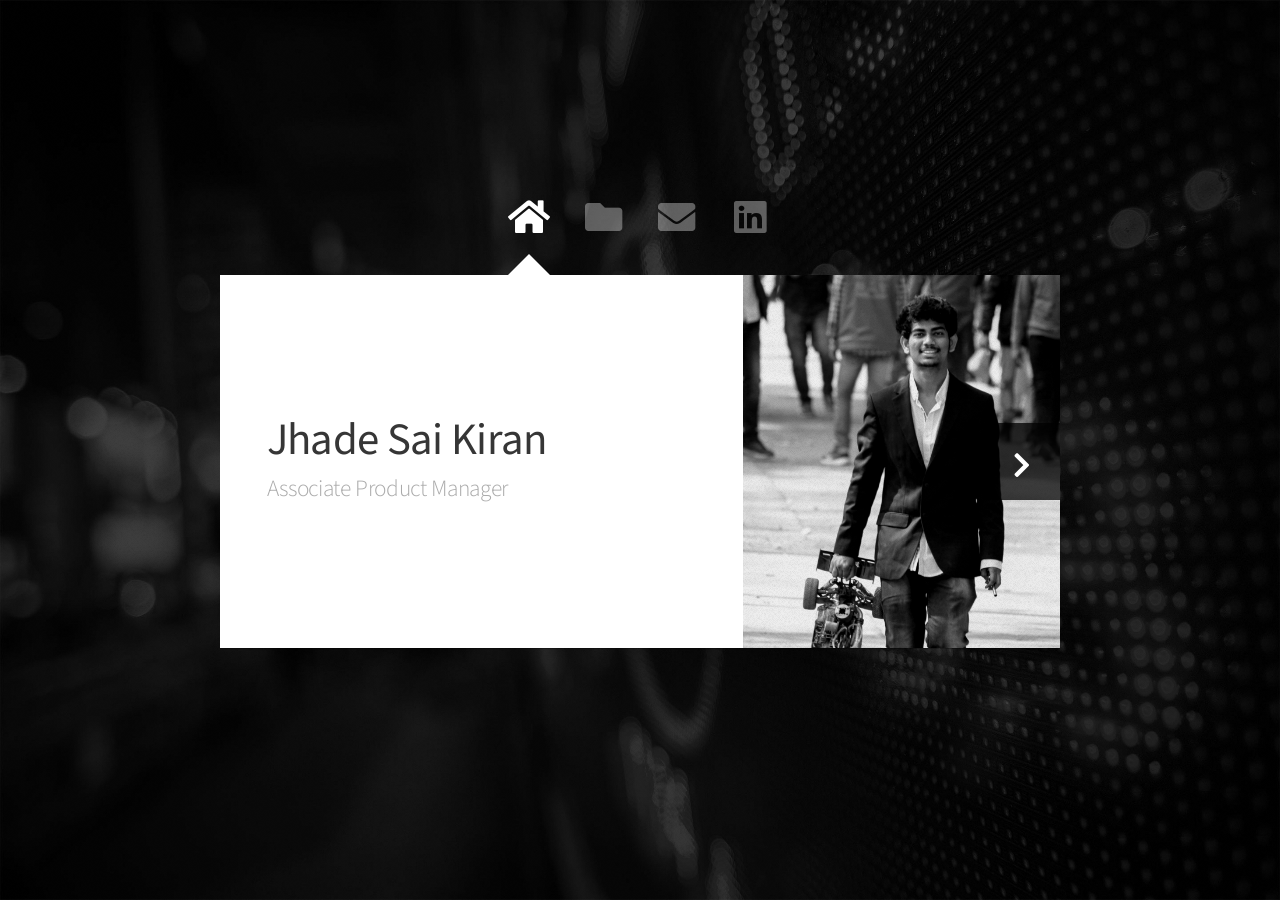
==== index.html @ 8859774d "Add files via upload initial commit" ====
<!DOCTYPE HTML>
<!--
	Astral by HTML5 UP
	html5up.net | @ajlkn
	Free for personal and commercial use under the CCA 3.0 license (html5up.net/license)
-->
<html>
	<head>
		<title>Jhade_Sai_Kiran</title>
		<meta charset="utf-8" />
		<meta name="viewport" content="width=device-width, initial-scale=1, user-scalable=no" />
		<link rel="stylesheet" href="assets/css/main.css" />
		<noscript><link rel="stylesheet" href="assets/css/noscript.css" /></noscript>
	</head>
	<body class="is-preload">

		<!-- Wrapper-->
			<div id="wrapper">

				<!-- Nav -->
					<nav id="nav">
						<a href="#" class="icon solid fa-home"><span>Home</span></a>
						<a href="#work" class="icon solid fa-folder"><span>Work</span></a>
						<a href="#contact" class="icon solid fa-envelope"><span>Contact</span></a>
						<a href="https://www.linkedin.com/in/jhade-sai-kiran-68e/" class="icon brands fa-linkedin"><span>Twitter</span></a>
					</nav>

				<!-- Main -->
					<div id="main">

						<!-- Me -->
							<article id="home" class="panel intro">
								<header>
									<h1>Jhade Sai Kiran</h1>
									<p>Associate Product Manager</p>
								</header>
								<a href="#work" class="jumplink pic">
									<span class="arrow icon solid fa-chevron-right"><span>See my work</span></span>
									<img src="images/myself.jpeg" alt="" />
								</a>
							</article>

						<!-- Work -->
							<article id="work" class="panel">
								<header>
									<h2>Work</h2>
								</header>
								<p>
									These are few works that i have done.
								</p>
								<section>
									<div class="row">
										<div class="col-4 col-6-medium col-12-small">
											<a href="#" class="image fit"><img src="images/pic01.jpg" alt=""></a>
										</div>
										<div class="col-4 col-6-medium col-12-small">
											<a href="#" class="image fit"><img src="images/pic02.jpg" alt=""></a>
										</div>
										<div class="col-4 col-6-medium col-12-small">
											<a href="#" class="image fit"><img src="images/pic03.jpg" alt=""></a>
										</div>
										<div class="col-4 col-6-medium col-12-small">
											<a href="#" class="image fit"><img src="images/pic04.jpg" alt=""></a>
										</div>
										<div class="col-4 col-6-medium col-12-small">
											<a href="#" class="image fit"><img src="images/pic05.jpg" alt=""></a>
										</div>
										<div class="col-4 col-6-medium col-12-small">
											<a href="#" class="image fit"><img src="images/pic06.jpg" alt=""></a>
										</div>
										<div class="col-4 col-6-medium col-12-small">
											<a href="#" class="image fit"><img src="images/pic07.jpg" alt=""></a>
										</div>
										<div class="col-4 col-6-medium col-12-small">
											<a href="#" class="image fit"><img src="images/pic08.jpg" alt=""></a>
										</div>
										<div class="col-4 col-6-medium col-12-small">
											<a href="#" class="image fit"><img src="images/pic09.jpg" alt=""></a>
										</div>
										<div class="col-4 col-6-medium col-12-small">
											<a href="#" class="image fit"><img src="images/pic10.jpg" alt=""></a>
										</div>
										<div class="col-4 col-6-medium col-12-small">
											<a href="#" class="image fit"><img src="images/pic11.jpg" alt=""></a>
										</div>
										<div class="col-4 col-6-medium col-12-small">
											<a href="#" class="image fit"><img src="images/pic12.jpg" alt=""></a>
										</div>
									</div>
								</section>
							</article>

						<!-- Contact -->
							<article id="contact" class="panel">
								<header>
									<h2>Contact Me</h2>
								</header>
								<form action="#" method="post">
									<div>
										<div class="row">
											<div class="col-6 col-12-medium">
												<input type="text" name="name" placeholder="Name" />
											</div>
											<div class="col-6 col-12-medium">
												<input type="text" name="email" placeholder="Email" />
											</div>
											<div class="col-12">
												<input type="text" name="subject" placeholder="Subject" />
											</div>
											<div class="col-12">
												<textarea name="message" placeholder="Message" rows="6"></textarea>
											</div>
											<div class="col-12">
												<input type="submit" value="Send Message" />
											</div>
										</div>
									</div>
								</form>
							</article>

					</div>

				<!-- Footer -->
					<div id="footer">
						<ul class="copyright">
							<!--<li>&copy; Untitled.</li><li>Design: <a href="http://html5up.net">HTML5 UP</a></li>-->
						</ul>
					</div>

			</div>

		<!-- Scripts -->
			<script src="assets/js/jquery.min.js"></script>
			<script src="assets/js/browser.min.js"></script>
			<script src="assets/js/breakpoints.min.js"></script>
			<script src="assets/js/util.js"></script>
			<script src="assets/js/main.js"></script>

	</body>
</html>
---- assets/css/main.css ----
@import url("https://fonts.googleapis.com/css?family=Source+Sans+Pro:300,400,300italic,400italic");
@import url("fontawesome-all.min.css");

/*
	Astral by HTML5 UP
	html5up.net | @ajlkn
	Free for personal and commercial use under the CCA 3.0 license (html5up.net/license)
*/

html,
body,
div,
span,
applet,
object,
iframe,
h1,
h2,
h3,
h4,
h5,
h6,
p,
blockquote,
pre,
a,
abbr,
acronym,
address,
big,
cite,
code,
del,
dfn,
em,
img,
ins,
kbd,
q,
s,
samp,
small,
strike,
strong,
sub,
sup,
tt,
var,
b,
u,
i,
center,
dl,
dt,
dd,
ol,
ul,
li,
fieldset,
form,
label,
legend,
table,
caption,
tbody,
tfoot,
thead,
tr,
th,
td,
article,
aside,
canvas,
details,
embed,
figure,
figcaption,
footer,
header,
hgroup,
menu,
nav,
output,
ruby,
section,
summary,
time,
mark,
audio,
video {
  margin: 0;
  padding: 0;
  border: 0;
  font-size: 100%;
  font: inherit;
  vertical-align: baseline;
}

article,
aside,
details,
figcaption,
figure,
footer,
header,
hgroup,
menu,
nav,
section {
  display: block;
}

body {
  line-height: 1;
}

ol,
ul {
  list-style: none;
}

blockquote,
q {
  quotes: none;
}

blockquote:before,
blockquote:after,
q:before,
q:after {
  content: "";
  content: none;
}

table {
  border-collapse: collapse;
  border-spacing: 0;
}

body {
  -webkit-text-size-adjust: none;
}

mark {
  background-color: transparent;
  color: inherit;
}

input::-moz-focus-inner {
  border: 0;
  padding: 0;
}

input,
select,
textarea {
  -moz-appearance: none;
  -webkit-appearance: none;
  -ms-appearance: none;
  appearance: none;
}

/* Row */

.row {
  display: flex;
  flex-wrap: wrap;
  box-sizing: border-box;
  align-items: stretch;
}

.row > * {
  box-sizing: border-box;
}

.row.gtr-uniform > * > :last-child {
  margin-bottom: 0;
}

.row.aln-left {
  justify-content: flex-start;
}

.row.aln-center {
  justify-content: center;
}

.row.aln-right {
  justify-content: flex-end;
}

.row.aln-top {
  align-items: flex-start;
}

.row.aln-middle {
  align-items: center;
}

.row.aln-bottom {
  align-items: flex-end;
}

.row > .imp {
  order: -1;
}

.row > .col-1 {
  width: 8.33333%;
}

.row > .off-1 {
  margin-left: 8.33333%;
}

.row > .col-2 {
  width: 16.66667%;
}

.row > .off-2 {
  margin-left: 16.66667%;
}

.row > .col-3 {
  width: 25%;
}

.row > .off-3 {
  margin-left: 25%;
}

.row > .col-4 {
  width: 33.33333%;
}

.row > .off-4 {
  margin-left: 33.33333%;
}

.row > .col-5 {
  width: 41.66667%;
}

.row > .off-5 {
  margin-left: 41.66667%;
}

.row > .col-6 {
  width: 50%;
}

.row > .off-6 {
  margin-left: 50%;
}

.row > .col-7 {
  width: 58.33333%;
}

.row > .off-7 {
  margin-left: 58.33333%;
}

.row > .col-8 {
  width: 66.66667%;
}

.row > .off-8 {
  margin-left: 66.66667%;
}

.row > .col-9 {
  width: 75%;
}

.row > .off-9 {
  margin-left: 75%;
}

.row > .col-10 {
  width: 83.33333%;
}

.row > .off-10 {
  margin-left: 83.33333%;
}

.row > .col-11 {
  width: 91.66667%;
}

.row > .off-11 {
  margin-left: 91.66667%;
}

.row > .col-12 {
  width: 100%;
}

.row > .off-12 {
  margin-left: 100%;
}

.row.gtr-0 {
  margin-top: 0em;
  margin-left: 0em;
}

.row.gtr-0 > * {
  padding: 0em 0 0 0em;
}

.row.gtr-0.gtr-uniform {
  margin-top: 0em;
}

.row.gtr-0.gtr-uniform > * {
  padding-top: 0em;
}

.row.gtr-25 {
  margin-top: -0.3125em;
  margin-left: -0.3125em;
}

.row.gtr-25 > * {
  padding: 0.3125em 0 0 0.3125em;
}

.row.gtr-25.gtr-uniform {
  margin-top: -0.3125em;
}

.row.gtr-25.gtr-uniform > * {
  padding-top: 0.3125em;
}

.row.gtr-50 {
  margin-top: -0.625em;
  margin-left: -0.625em;
}

.row.gtr-50 > * {
  padding: 0.625em 0 0 0.625em;
}

.row.gtr-50.gtr-uniform {
  margin-top: -0.625em;
}

.row.gtr-50.gtr-uniform > * {
  padding-top: 0.625em;
}

.row {
  margin-top: -1.25em;
  margin-left: -1.25em;
}

.row > * {
  padding: 1.25em 0 0 1.25em;
}

.row.gtr-uniform {
  margin-top: -1.25em;
}

.row.gtr-uniform > * {
  padding-top: 1.25em;
}

.row.gtr-150 {
  margin-top: -1.875em;
  margin-left: -1.875em;
}

.row.gtr-150 > * {
  padding: 1.875em 0 0 1.875em;
}

.row.gtr-150.gtr-uniform {
  margin-top: -1.875em;
}

.row.gtr-150.gtr-uniform > * {
  padding-top: 1.875em;
}

.row.gtr-200 {
  margin-top: -2.5em;
  margin-left: -2.5em;
}

.row.gtr-200 > * {
  padding: 2.5em 0 0 2.5em;
}

.row.gtr-200.gtr-uniform {
  margin-top: -2.5em;
}

.row.gtr-200.gtr-uniform > * {
  padding-top: 2.5em;
}

@media screen and (max-width: 1680px) {
  .row {
    display: flex;
    flex-wrap: wrap;
    box-sizing: border-box;
    align-items: stretch;
  }

  .row > * {
    box-sizing: border-box;
  }

  .row.gtr-uniform > * > :last-child {
    margin-bottom: 0;
  }

  .row.aln-left {
    justify-content: flex-start;
  }

  .row.aln-center {
    justify-content: center;
  }

  .row.aln-right {
    justify-content: flex-end;
  }

  .row.aln-top {
    align-items: flex-start;
  }

  .row.aln-middle {
    align-items: center;
  }

  .row.aln-bottom {
    align-items: flex-end;
  }

  .row > .imp-xlarge {
    order: -1;
  }

  .row > .col-1-xlarge {
    width: 8.33333%;
  }

  .row > .off-1-xlarge {
    margin-left: 8.33333%;
  }

  .row > .col-2-xlarge {
    width: 16.66667%;
  }

  .row > .off-2-xlarge {
    margin-left: 16.66667%;
  }

  .row > .col-3-xlarge {
    width: 25%;
  }

  .row > .off-3-xlarge {
    margin-left: 25%;
  }

  .row > .col-4-xlarge {
    width: 33.33333%;
  }

  .row > .off-4-xlarge {
    margin-left: 33.33333%;
  }

  .row > .col-5-xlarge {
    width: 41.66667%;
  }

  .row > .off-5-xlarge {
    margin-left: 41.66667%;
  }

  .row > .col-6-xlarge {
    width: 50%;
  }

  .row > .off-6-xlarge {
    margin-left: 50%;
  }

  .row > .col-7-xlarge {
    width: 58.33333%;
  }

  .row > .off-7-xlarge {
    margin-left: 58.33333%;
  }

  .row > .col-8-xlarge {
    width: 66.66667%;
  }

  .row > .off-8-xlarge {
    margin-left: 66.66667%;
  }

  .row > .col-9-xlarge {
    width: 75%;
  }

  .row > .off-9-xlarge {
    margin-left: 75%;
  }

  .row > .col-10-xlarge {
    width: 83.33333%;
  }

  .row > .off-10-xlarge {
    margin-left: 83.33333%;
  }

  .row > .col-11-xlarge {
    width: 91.66667%;
  }

  .row > .off-11-xlarge {
    margin-left: 91.66667%;
  }

  .row > .col-12-xlarge {
    width: 100%;
  }

  .row > .off-12-xlarge {
    margin-left: 100%;
  }

  .row.gtr-0 {
    margin-top: 0em;
    margin-left: 0em;
  }

  .row.gtr-0 > * {
    padding: 0em 0 0 0em;
  }

  .row.gtr-0.gtr-uniform {
    margin-top: 0em;
  }

  .row.gtr-0.gtr-uniform > * {
    padding-top: 0em;
  }

  .row.gtr-25 {
    margin-top: -0.3125em;
    margin-left: -0.3125em;
  }

  .row.gtr-25 > * {
    padding: 0.3125em 0 0 0.3125em;
  }

  .row.gtr-25.gtr-uniform {
    margin-top: -0.3125em;
  }

  .row.gtr-25.gtr-uniform > * {
    padding-top: 0.3125em;
  }

  .row.gtr-50 {
    margin-top: -0.625em;
    margin-left: -0.625em;
  }

  .row.gtr-50 > * {
    padding: 0.625em 0 0 0.625em;
  }

  .row.gtr-50.gtr-uniform {
    margin-top: -0.625em;
  }

  .row.gtr-50.gtr-uniform > * {
    padding-top: 0.625em;
  }

  .row {
    margin-top: -1.25em;
    margin-left: -1.25em;
  }

  .row > * {
    padding: 1.25em 0 0 1.25em;
  }

  .row.gtr-uniform {
    margin-top: -1.25em;
  }

  .row.gtr-uniform > * {
    padding-top: 1.25em;
  }

  .row.gtr-150 {
    margin-top: -1.875em;
    margin-left: -1.875em;
  }

  .row.gtr-150 > * {
    padding: 1.875em 0 0 1.875em;
  }

  .row.gtr-150.gtr-uniform {
    margin-top: -1.875em;
  }

  .row.gtr-150.gtr-uniform > * {
    padding-top: 1.875em;
  }

  .row.gtr-200 {
    margin-top: -2.5em;
    margin-left: -2.5em;
  }

  .row.gtr-200 > * {
    padding: 2.5em 0 0 2.5em;
  }

  .row.gtr-200.gtr-uniform {
    margin-top: -2.5em;
  }

  .row.gtr-200.gtr-uniform > * {
    padding-top: 2.5em;
  }
}

@media screen and (max-width: 1280px) {
  .row {
    display: flex;
    flex-wrap: wrap;
    box-sizing: border-box;
    align-items: stretch;
  }

  .row > * {
    box-sizing: border-box;
  }

  .row.gtr-uniform > * > :last-child {
    margin-bottom: 0;
  }

  .row.aln-left {
    justify-content: flex-start;
  }

  .row.aln-center {
    justify-content: center;
  }

  .row.aln-right {
    justify-content: flex-end;
  }

  .row.aln-top {
    align-items: flex-start;
  }

  .row.aln-middle {
    align-items: center;
  }

  .row.aln-bottom {
    align-items: flex-end;
  }

  .row > .imp-large {
    order: -1;
  }

  .row > .col-1-large {
    width: 8.33333%;
  }

  .row > .off-1-large {
    margin-left: 8.33333%;
  }

  .row > .col-2-large {
    width: 16.66667%;
  }

  .row > .off-2-large {
    margin-left: 16.66667%;
  }

  .row > .col-3-large {
    width: 25%;
  }

  .row > .off-3-large {
    margin-left: 25%;
  }

  .row > .col-4-large {
    width: 33.33333%;
  }

  .row > .off-4-large {
    margin-left: 33.33333%;
  }

  .row > .col-5-large {
    width: 41.66667%;
  }

  .row > .off-5-large {
    margin-left: 41.66667%;
  }

  .row > .col-6-large {
    width: 50%;
  }

  .row > .off-6-large {
    margin-left: 50%;
  }

  .row > .col-7-large {
    width: 58.33333%;
  }

  .row > .off-7-large {
    margin-left: 58.33333%;
  }

  .row > .col-8-large {
    width: 66.66667%;
  }

  .row > .off-8-large {
    margin-left: 66.66667%;
  }

  .row > .col-9-large {
    width: 75%;
  }

  .row > .off-9-large {
    margin-left: 75%;
  }

  .row > .col-10-large {
    width: 83.33333%;
  }

  .row > .off-10-large {
    margin-left: 83.33333%;
  }

  .row > .col-11-large {
    width: 91.66667%;
  }

  .row > .off-11-large {
    margin-left: 91.66667%;
  }

  .row > .col-12-large {
    width: 100%;
  }

  .row > .off-12-large {
    margin-left: 100%;
  }

  .row.gtr-0 {
    margin-top: 0em;
    margin-left: 0em;
  }

  .row.gtr-0 > * {
    padding: 0em 0 0 0em;
  }

  .row.gtr-0.gtr-uniform {
    margin-top: 0em;
  }

  .row.gtr-0.gtr-uniform > * {
    padding-top: 0em;
  }

  .row.gtr-25 {
    margin-top: -0.3125em;
    margin-left: -0.3125em;
  }

  .row.gtr-25 > * {
    padding: 0.3125em 0 0 0.3125em;
  }

  .row.gtr-25.gtr-uniform {
    margin-top: -0.3125em;
  }

  .row.gtr-25.gtr-uniform > * {
    padding-top: 0.3125em;
  }

  .row.gtr-50 {
    margin-top: -0.625em;
    margin-left: -0.625em;
  }

  .row.gtr-50 > * {
    padding: 0.625em 0 0 0.625em;
  }

  .row.gtr-50.gtr-uniform {
    margin-top: -0.625em;
  }

  .row.gtr-50.gtr-uniform > * {
    padding-top: 0.625em;
  }

  .row {
    margin-top: -1.25em;
    margin-left: -1.25em;
  }

  .row > * {
    padding: 1.25em 0 0 1.25em;
  }

  .row.gtr-uniform {
    margin-top: -1.25em;
  }

  .row.gtr-uniform > * {
    padding-top: 1.25em;
  }

  .row.gtr-150 {
    margin-top: -1.875em;
    margin-left: -1.875em;
  }

  .row.gtr-150 > * {
    padding: 1.875em 0 0 1.875em;
  }

  .row.gtr-150.gtr-uniform {
    margin-top: -1.875em;
  }

  .row.gtr-150.gtr-uniform > * {
    padding-top: 1.875em;
  }

  .row.gtr-200 {
    margin-top: -2.5em;
    margin-left: -2.5em;
  }

  .row.gtr-200 > * {
    padding: 2.5em 0 0 2.5em;
  }

  .row.gtr-200.gtr-uniform {
    margin-top: -2.5em;
  }

  .row.gtr-200.gtr-uniform > * {
    padding-top: 2.5em;
  }
}

@media screen and (max-width: 980px) {
  .row {
    display: flex;
    flex-wrap: wrap;
    box-sizing: border-box;
    align-items: stretch;
  }

  .row > * {
    box-sizing: border-box;
  }

  .row.gtr-uniform > * > :last-child {
    margin-bottom: 0;
  }

  .row.aln-left {
    justify-content: flex-start;
  }

  .row.aln-center {
    justify-content: center;
  }

  .row.aln-right {
    justify-content: flex-end;
  }

  .row.aln-top {
    align-items: flex-start;
  }

  .row.aln-middle {
    align-items: center;
  }

  .row.aln-bottom {
    align-items: flex-end;
  }

  .row > .imp-medium {
    order: -1;
  }

  .row > .col-1-medium {
    width: 8.33333%;
  }

  .row > .off-1-medium {
    margin-left: 8.33333%;
  }

  .row > .col-2-medium {
    width: 16.66667%;
  }

  .row > .off-2-medium {
    margin-left: 16.66667%;
  }

  .row > .col-3-medium {
    width: 25%;
  }

  .row > .off-3-medium {
    margin-left: 25%;
  }

  .row > .col-4-medium {
    width: 33.33333%;
  }

  .row > .off-4-medium {
    margin-left: 33.33333%;
  }

  .row > .col-5-medium {
    width: 41.66667%;
  }

  .row > .off-5-medium {
    margin-left: 41.66667%;
  }

  .row > .col-6-medium {
    width: 50%;
  }

  .row > .off-6-medium {
    margin-left: 50%;
  }

  .row > .col-7-medium {
    width: 58.33333%;
  }

  .row > .off-7-medium {
    margin-left: 58.33333%;
  }

  .row > .col-8-medium {
    width: 66.66667%;
  }

  .row > .off-8-medium {
    margin-left: 66.66667%;
  }

  .row > .col-9-medium {
    width: 75%;
  }

  .row > .off-9-medium {
    margin-left: 75%;
  }

  .row > .col-10-medium {
    width: 83.33333%;
  }

  .row > .off-10-medium {
    margin-left: 83.33333%;
  }

  .row > .col-11-medium {
    width: 91.66667%;
  }

  .row > .off-11-medium {
    margin-left: 91.66667%;
  }

  .row > .col-12-medium {
    width: 100%;
  }

  .row > .off-12-medium {
    margin-left: 100%;
  }

  .row.gtr-0 {
    margin-top: 0em;
    margin-left: 0em;
  }

  .row.gtr-0 > * {
    padding: 0em 0 0 0em;
  }

  .row.gtr-0.gtr-uniform {
    margin-top: 0em;
  }

  .row.gtr-0.gtr-uniform > * {
    padding-top: 0em;
  }

  .row.gtr-25 {
    margin-top: -0.3125em;
    margin-left: -0.3125em;
  }

  .row.gtr-25 > * {
    padding: 0.3125em 0 0 0.3125em;
  }

  .row.gtr-25.gtr-uniform {
    margin-top: -0.3125em;
  }

  .row.gtr-25.gtr-uniform > * {
    padding-top: 0.3125em;
  }

  .row.gtr-50 {
    margin-top: -0.625em;
    margin-left: -0.625em;
  }

  .row.gtr-50 > * {
    padding: 0.625em 0 0 0.625em;
  }

  .row.gtr-50.gtr-uniform {
    margin-top: -0.625em;
  }

  .row.gtr-50.gtr-uniform > * {
    padding-top: 0.625em;
  }

  .row {
    margin-top: -1.25em;
    margin-left: -1.25em;
  }

  .row > * {
    padding: 1.25em 0 0 1.25em;
  }

  .row.gtr-uniform {
    margin-top: -1.25em;
  }

  .row.gtr-uniform > * {
    padding-top: 1.25em;
  }

  .row.gtr-150 {
    margin-top: -1.875em;
    margin-left: -1.875em;
  }

  .row.gtr-150 > * {
    padding: 1.875em 0 0 1.875em;
  }

  .row.gtr-150.gtr-uniform {
    margin-top: -1.875em;
  }

  .row.gtr-150.gtr-uniform > * {
    padding-top: 1.875em;
  }

  .row.gtr-200 {
    margin-top: -2.5em;
    margin-left: -2.5em;
  }

  .row.gtr-200 > * {
    padding: 2.5em 0 0 2.5em;
  }

  .row.gtr-200.gtr-uniform {
    margin-top: -2.5em;
  }

  .row.gtr-200.gtr-uniform > * {
    padding-top: 2.5em;
  }
}

@media screen and (max-width: 736px) {
  .row {
    display: flex;
    flex-wrap: wrap;
    box-sizing: border-box;
    align-items: stretch;
  }

  .row > * {
    box-sizing: border-box;
  }

  .row.gtr-uniform > * > :last-child {
    margin-bottom: 0;
  }

  .row.aln-left {
    justify-content: flex-start;
  }

  .row.aln-center {
    justify-content: center;
  }

  .row.aln-right {
    justify-content: flex-end;
  }

  .row.aln-top {
    align-items: flex-start;
  }

  .row.aln-middle {
    align-items: center;
  }

  .row.aln-bottom {
    align-items: flex-end;
  }

  .row > .imp-small {
    order: -1;
  }

  .row > .col-1-small {
    width: 8.33333%;
  }

  .row > .off-1-small {
    margin-left: 8.33333%;
  }

  .row > .col-2-small {
    width: 16.66667%;
  }

  .row > .off-2-small {
    margin-left: 16.66667%;
  }

  .row > .col-3-small {
    width: 25%;
  }

  .row > .off-3-small {
    margin-left: 25%;
  }

  .row > .col-4-small {
    width: 33.33333%;
  }

  .row > .off-4-small {
    margin-left: 33.33333%;
  }

  .row > .col-5-small {
    width: 41.66667%;
  }

  .row > .off-5-small {
    margin-left: 41.66667%;
  }

  .row > .col-6-small {
    width: 50%;
  }

  .row > .off-6-small {
    margin-left: 50%;
  }

  .row > .col-7-small {
    width: 58.33333%;
  }

  .row > .off-7-small {
    margin-left: 58.33333%;
  }

  .row > .col-8-small {
    width: 66.66667%;
  }

  .row > .off-8-small {
    margin-left: 66.66667%;
  }

  .row > .col-9-small {
    width: 75%;
  }

  .row > .off-9-small {
    margin-left: 75%;
  }

  .row > .col-10-small {
    width: 83.33333%;
  }

  .row > .off-10-small {
    margin-left: 83.33333%;
  }

  .row > .col-11-small {
    width: 91.66667%;
  }

  .row > .off-11-small {
    margin-left: 91.66667%;
  }

  .row > .col-12-small {
    width: 100%;
  }

  .row > .off-12-small {
    margin-left: 100%;
  }

  .row.gtr-0 {
    margin-top: 0em;
    margin-left: 0em;
  }

  .row.gtr-0 > * {
    padding: 0em 0 0 0em;
  }

  .row.gtr-0.gtr-uniform {
    margin-top: 0em;
  }

  .row.gtr-0.gtr-uniform > * {
    padding-top: 0em;
  }

  .row.gtr-25 {
    margin-top: -0.3125em;
    margin-left: -0.3125em;
  }

  .row.gtr-25 > * {
    padding: 0.3125em 0 0 0.3125em;
  }

  .row.gtr-25.gtr-uniform {
    margin-top: -0.3125em;
  }

  .row.gtr-25.gtr-uniform > * {
    padding-top: 0.3125em;
  }

  .row.gtr-50 {
    margin-top: -0.625em;
    margin-left: -0.625em;
  }

  .row.gtr-50 > * {
    padding: 0.625em 0 0 0.625em;
  }

  .row.gtr-50.gtr-uniform {
    margin-top: -0.625em;
  }

  .row.gtr-50.gtr-uniform > * {
    padding-top: 0.625em;
  }

  .row {
    margin-top: -1.25em;
    margin-left: -1.25em;
  }

  .row > * {
    padding: 1.25em 0 0 1.25em;
  }

  .row.gtr-uniform {
    margin-top: -1.25em;
  }

  .row.gtr-uniform > * {
    padding-top: 1.25em;
  }

  .row.gtr-150 {
    margin-top: -1.875em;
    margin-left: -1.875em;
  }

  .row.gtr-150 > * {
    padding: 1.875em 0 0 1.875em;
  }

  .row.gtr-150.gtr-uniform {
    margin-top: -1.875em;
  }

  .row.gtr-150.gtr-uniform > * {
    padding-top: 1.875em;
  }

  .row.gtr-200 {
    margin-top: -2.5em;
    margin-left: -2.5em;
  }

  .row.gtr-200 > * {
    padding: 2.5em 0 0 2.5em;
  }

  .row.gtr-200.gtr-uniform {
    margin-top: -2.5em;
  }

  .row.gtr-200.gtr-uniform > * {
    padding-top: 2.5em;
  }
}

/* Basic */

html {
  box-sizing: border-box;
}

*,
*:before,
*:after {
  box-sizing: inherit;
}

body {
  background-image: url("images/overlay.png"), url("images/bg1.jpg");
  background-repeat: repeat, no-repeat;
  background-size: auto, 100% 100%;
  background-attachment: fixed;
  overflow-y: scroll;
}

body.is-preload *,
body.is-preload *:before,
body.is-preload *:after {
  -moz-animation: none !important;
  -webkit-animation: none !important;
  -ms-animation: none !important;
  animation: none !important;
  -moz-transition: none !important;
  -webkit-transition: none !important;
  -ms-transition: none !important;
  transition: none !important;
}

body,
input,
textarea,
select {
  font-family: "Source Sans Pro", sans-serif;
  font-weight: 300;
  color: #777777;
  font-size: 20pt;
  line-height: 1.75em;
}

@media screen and (max-width: 1680px) {
  body,
  input,
  textarea,
  select {
    font-size: 15pt;
  }
}

@media screen and (max-width: 1280px) {
  body,
  input,
  textarea,
  select {
    font-size: 14pt;
  }
}

@media screen and (max-width: 736px) {
  body,
  input,
  textarea,
  select {
    font-size: 12pt;
  }
}

@media screen and (max-width: 360px) {
  body,
  input,
  textarea,
  select {
    font-size: 11pt;
  }
}

strong,
b,
h1,
h2,
h3,
h4,
h5,
h6 {
  font-weight: 400;
  color: #363636;
}

h1 {
  font-size: 2.4em;
  letter-spacing: -0.015em;
}

h2 {
  font-size: 1.8em;
  letter-spacing: -0.015em;
}

h3,
h4,
h5,
h6 {
  font-size: 1.25em;
  letter-spacing: -0.015em;
}

@media screen and (max-width: 736px) {
  h1 {
    font-size: 1.75em;
  }

  h2 {
    font-size: 1.375em;
  }

  h3,
  h4,
  h5,
  h6 {
    font-size: 1em;
  }
}

blockquote {
  border-left: solid 0.5em #ddd;
  padding: 1em 0 1em 2em;
  font-style: italic;
}

em,
i {
  font-style: italic;
}

hr {
  border: 0;
  border-top: solid 1px #ddd;
  padding: 1.5em 0 0 0;
  margin: 1.75em 0 0 0;
}

sub {
  position: relative;
  top: 0.5em;
  font-size: 0.8em;
}

sup {
  position: relative;
  top: -0.5em;
  font-size: 0.8em;
}

br.clear {
  clear: both;
}

p,
ul,
ol,
dl,
table,
blockquote,
form {
  margin-bottom: 2em;
}

/* Table */

table {
  width: 100%;
}

table.default tbody tr {
  border-bottom: solid 1px #f4f4f4;
}

table.default td {
  padding: 0.5em 1em 0.5em 1em;
}

table.default th {
  text-align: left;
  font-weight: 400;
  padding: 0.5em 1em 0.5em 1em;
}

table.default thead {
  border-bottom: solid 2px #f4f4f4;
}

/* Form */

form label {
  display: block;
  font-weight: 400;
  color: #363636;
  margin: 0 0 1em 0;
}

form input[type="text"],
form input[type="email"],
form input[type="password"],
form select,
form textarea {
  -webkit-appearance: none;
  border: 0;
  background: #f4f4f4;
  padding: 0.75em;
  width: 100%;
  -moz-transition: background-color 0.25s ease-in-out;
  -webkit-transition: background-color 0.25s ease-in-out;
  -ms-transition: background-color 0.25s ease-in-out;
  transition: background-color 0.25s ease-in-out;
}

form input[type="text"]:focus,
form input[type="email"]:focus,
form input[type="password"]:focus,
form select:focus,
form textarea:focus {
  background: #f8f8f8;
}

form input[type="text"],
form input[type="email"],
form input[type="password"],
form select {
  line-height: 1.35em;
}

form ::-webkit-input-placeholder {
  color: #999;
}

form :-moz-placeholder {
  color: #999;
}

form ::-moz-placeholder {
  color: #999;
}

form :-ms-input-placeholder {
  color: #999;
}

/* Section/Article */

section,
article {
  margin-bottom: 3em;
}

section > :last-child,
section:last-child,
article > :last-child,
article:last-child {
  margin-bottom: 0;
}

header {
  margin: 0 0 1.5em 0;
}

header > p {
  margin: 0.5em 0 0 0;
  color: #aaa;
}

@media screen and (max-width: 736px) {
  header {
    margin: 0 0 1em 0;
  }
}

/* Image */

.image {
  display: inline-block;
}

.image img {
  display: block;
  width: 100%;
}

.image.fit {
  display: block;
  width: 100%;
}

.image.featured {
  display: block;
  width: 100%;
  margin: 0 0 2em 0;
}

.image.left {
  float: left;
  margin: 0 2em 2em 0;
}

.image.centered {
  display: block;
  margin: 0 0 2em 0;
}

.image.centered img {
  margin: 0 auto;
  width: auto;
}

/* Button */

input[type="button"],
input[type="submit"],
input[type="reset"],
button,
.button {
  -moz-transition: background-color 0.25s ease-in-out;
  -webkit-transition: background-color 0.25s ease-in-out;
  -ms-transition: background-color 0.25s ease-in-out;
  transition: background-color 0.25s ease-in-out;
  -webkit-appearance: none;
  display: inline-block;
  background-color: #222222;
  color: #ffffff;
  border: 0;
  cursor: pointer;
  outline: 0;
  padding: 0.7em 1.5em 0.7em 1.5em;
}

input[type="button"]:hover,
input[type="submit"]:hover,
input[type="reset"]:hover,
button:hover,
.button:hover {
  background-color: #333333;
}

input[type="button"]:active,
input[type="submit"]:active,
input[type="reset"]:active,
button:active,
.button:active {
  background-color: #444444;
}

input[type="button"].alt,
input[type="submit"].alt,
input[type="reset"].alt,
button.alt,
.button.alt {
  background-color: #777777;
}

input[type="button"].alt:hover,
input[type="submit"].alt:hover,
input[type="reset"].alt:hover,
button.alt:hover,
.button.alt:hover {
  background-color: #888888;
}

input[type="button"].alt:active,
input[type="submit"].alt:active,
input[type="reset"].alt:active,
button.alt:active,
.button.alt:active {
  background-color: #999999;
}

input[type="button"].small,
input[type="submit"].small,
input[type="reset"].small,
button.small,
.button.small {
  font-size: 0.75em;
}

input[type="button"].large,
input[type="submit"].large,
input[type="reset"].large,
button.large,
.button.large {
  font-size: 1.25em;
  padding: 0.5em 1.25em 0.5em 1.25em;
}

input[type="button"].xlarge,
input[type="submit"].xlarge,
input[type="reset"].xlarge,
button.xlarge,
.button.xlarge {
  font-size: 1.5em;
  padding: 0.5em 1.25em 0.5em 1.25em;
}

@media screen and (max-width: 736px) {
  input[type="button"],
  input[type="submit"],
  input[type="reset"],
  button,
  .button {
    width: 100%;
  }
}

/* List */

ul {
  list-style: disc;
  padding-left: 1em;
}

ul li {
  padding-left: 0.5em;
}

ol {
  list-style: decimal;
  padding-left: 1.25em;
}

ol li {
  padding-left: 0.25em;
}

/* Actions */

ul.actions {
  list-style: none;
  padding-left: 0;
}

ul.actions li {
  display: inline-block;
  padding-left: 0;
  margin: 0 0 0 0.5em;
}

ul.actions li:first-child {
  margin-left: 0;
}

@media screen and (max-width: 736px) {
  ul.actions li {
    display: block;
    margin: 0.75em 0 0 0;
  }

  ul.actions li:first-child {
    margin-top: 0;
  }
}

/* Icons */

.icon {
  text-decoration: none;
  position: relative;
  text-decoration: none;
}

.icon:before {
  -moz-osx-font-smoothing: grayscale;
  -webkit-font-smoothing: antialiased;
  display: inline-block;
  font-style: normal;
  font-variant: normal;
  text-rendering: auto;
  line-height: 1;
  text-transform: none !important;
  font-family: "Font Awesome 5 Free";
  font-weight: 400;
}

.icon.solid:before {
  font-weight: 900;
}

.icon.brands:before {
  font-family: "Font Awesome 5 Brands";
}

.icon:before {
  line-height: inherit;
}

.icon > .label {
  display: none;
}

/* Nav */

#nav {
  text-align: center;
  height: 4.25em;
  cursor: default;
}

#nav a {
  position: relative;
  display: inline-block;
  color: #ffffff;
  width: 1em;
  height: 1em;
  line-height: 0.9em;
  font-size: 2.5em;
  margin: 0 0.25em 0 0.25em;
  opacity: 0.35;
  outline: 0;
  -moz-transition: opacity 0.25s ease-in-out;
  -webkit-transition: opacity 0.25s ease-in-out;
  -ms-transition: opacity 0.25s ease-in-out;
  transition: opacity 0.25s ease-in-out;
}

#nav a.icon:before {
  padding-right: 0;
}

#nav a:before {
  font-size: 0.8em;
}

#nav a:after {
  content: "";
  display: block;
  position: absolute;
  left: 50%;
  bottom: -0.75em;
  margin-left: -0.5em;
  border-bottom: solid 0em #ffffff;
  border-left: solid 0.5em transparent;
  border-right: solid 0.5em transparent;
  -moz-transition: border-bottom-width 0.25s ease-in-out;
  -webkit-transition: border-bottom-width 0.25s ease-in-out;
  -ms-transition: border-bottom-width 0.25s ease-in-out;
  transition: border-bottom-width 0.25s ease-in-out;
}

#nav a span {
  display: block;
  position: absolute;
  background: #222222;
  color: #ffffff;
  top: -2.75em;
  font-size: 0.3em;
  height: 2.25em;
  line-height: 2.25em;
  left: 50%;
  opacity: 0;
  -moz-transition: opacity 0.25s ease-in-out;
  -webkit-transition: opacity 0.25s ease-in-out;
  -ms-transition: opacity 0.25s ease-in-out;
  transition: opacity 0.25s ease-in-out;
  width: 5.5em;
  margin-left: -2.75em;
}

#nav a span:after {
  content: "";
  display: block;
  position: absolute;
  bottom: -0.4em;
  left: 50%;
  margin-left: -0.6em;
  border-top: solid 0.6em #222222;
  border-left: solid 0.6em transparent;
  border-right: solid 0.6em transparent;
}

#nav a:hover {
  opacity: 1;
}

#nav a:hover span {
  opacity: 1;
}

#nav a.active {
  opacity: 1;
}

#nav a.active:after {
  border-bottom-width: 0.5em;
}

@media screen and (max-width: 980px) {
  #nav a span {
    display: none;
  }
}

/* Wrapper */

#wrapper {
  width: 45em;
  margin: 0 auto;
  min-height: 100vh;
  max-width: 100%;
  padding: 4em 0;
  display: -moz-flex;
  display: -webkit-flex;
  display: -ms-flex;
  display: flex;
  -moz-flex-direction: column;
  -webkit-flex-direction: column;
  -ms-flex-direction: column;
  flex-direction: column;
  -moz-align-items: center;
  -webkit-align-items: center;
  -ms-align-items: center;
  align-items: center;
  -moz-justify-content: center;
  -webkit-justify-content: center;
  -ms-justify-content: center;
  justify-content: center;
  -moz-transition: opacity 1s ease-in-out;
  -webkit-transition: opacity 1s ease-in-out;
  -ms-transition: opacity 1s ease-in-out;
  transition: opacity 1s ease-in-out;
}

body.is-preload #wrapper {
  opacity: 0;
}

@media screen and (max-width: 1280px) {
  #wrapper {
    padding: 3em 0;
    max-width: calc(100% - 6em);
  }
}

@media screen and (max-width: 980px) {
  #wrapper {
    padding: 1.5em 0;
    max-width: calc(100% - 8em);
  }
}

@media screen and (max-width: 736px) {
  #wrapper {
    padding: 1em 0;
    max-width: calc(100% - 2em);
  }
}

@media screen and (max-width: 360px) {
  #wrapper {
    padding: 1em 0;
    max-width: 100%;
  }
}

/* Main */

#main {
  position: relative;
  overflow: hidden;
  width: 100%;
  background: #ffffff;
  box-shadow: 0px 1px 0px 0px rgba(0, 0, 0, 0.25);
  -moz-transition: min-height 0.5s ease-in-out, max-height 0.5s ease-in-out;
  -webkit-transition: min-height 0.5s ease-in-out, max-height 0.5s ease-in-out;
  -ms-transition: min-height 0.5s ease-in-out, max-height 0.5s ease-in-out;
  transition: min-height 0.5s ease-in-out, max-height 0.5s ease-in-out;
}

#main > .panel {
  -moz-transition: opacity 0.25s ease-in-out;
  -webkit-transition: opacity 0.25s ease-in-out;
  -ms-transition: opacity 0.25s ease-in-out;
  transition: opacity 0.25s ease-in-out;
  margin-bottom: 0;
  position: relative;
  padding: 3.5em 2.5em 2.5em 2.5em;
  width: 100%;
}

#main > .panel.inactive {
  opacity: 0;
}

@media screen and (max-width: 736px) {
  #main > .panel {
    padding: 2em 1.5em 1.5em 1.5em;
  }
}

#main > .panel.intro {
  padding: 0;
  height: 20em;
  display: -moz-flex;
  display: -webkit-flex;
  display: -ms-flex;
  display: flex;
  -moz-flex-direction: row;
  -webkit-flex-direction: row;
  -ms-flex-direction: row;
  flex-direction: row;
  -moz-align-items: center;
  -webkit-align-items: center;
  -ms-align-items: center;
  align-items: center;
}

#main > .panel.intro .pic {
  text-decoration: none;
  position: relative;
  -moz-flex-grow: 0;
  -webkit-flex-grow: 0;
  -ms-flex-grow: 0;
  flex-grow: 0;
  -moz-flex-shrink: 0;
  -webkit-flex-shrink: 0;
  -ms-flex-shrink: 0;
  flex-shrink: 0;
  width: 17em;
  height: 100%;
}

#main > .panel.intro .pic:before {
  content: "";
  position: absolute;
  top: 0;
  left: 0;
  background: url("images/overlay.png");
  width: 100%;
  height: 100%;
  z-index: 1;
}

#main > .panel.intro .pic img {
  position: relative;
  display: block;
  position: absolute;
  top: 0;
  left: 0;
  width: 100%;
  height: 100%;
  -moz-object-fit: cover;
  -webkit-object-fit: cover;
  -ms-object-fit: cover;
  object-fit: cover;
  -moz-object-position: center;
  -webkit-object-position: center;
  -ms-object-position: center;
  object-position: center;
}

#main > .panel.intro .pic .arrow {
  display: block;
  position: absolute;
  right: 0;
  top: 50%;
  margin-top: -1.375em;
  width: 2.75em;
  height: 2.75em;
  background: #000;
  background: rgba(0, 0, 0, 0.75);
  color: #ffffff;
  text-align: center;
  line-height: 2.75em;
  font-size: 1.5em;
  z-index: 1;
  -moz-transition: width 0.15s ease-in-out, padding-right 0.15s ease-in-out;
  -webkit-transition: width 0.15s ease-in-out, padding-right 0.15s ease-in-out;
  -ms-transition: width 0.15s ease-in-out, padding-right 0.15s ease-in-out;
  transition: width 0.15s ease-in-out, padding-right 0.15s ease-in-out;
}

#main > .panel.intro .pic .arrow:before {
  position: relative;
  padding-right: 0;
  top: 0.125em;
}

#main > .panel.intro .pic .arrow span {
  display: block;
  text-indent: -9999px;
}

#main > .panel.intro .pic:hover .arrow {
  width: 3em;
  padding-right: 0.25em;
}

#main > .panel.intro header {
  -moz-flex-grow: 1;
  -webkit-flex-grow: 1;
  -ms-flex-grow: 1;
  flex-grow: 1;
  -moz-flex-shrink: 1;
  -webkit-flex-shrink: 1;
  -ms-flex-shrink: 1;
  flex-shrink: 1;
  padding: 3.5em 2.5em;
  margin-bottom: 0;
  width: 100%;
}

#main > .panel.intro header h1 {
  line-height: 1.25em;
  margin-bottom: 0;
}

#main > .panel.intro header p {
  letter-spacing: -0.015em;
  font-size: 1.25em;
  margin: 0.25em 0 0.25em 0;
}

@media screen and (max-width: 980px) {
  #main > .panel.intro {
    -moz-flex-direction: column;
    -webkit-flex-direction: column;
    -ms-flex-direction: column;
    flex-direction: column;
    height: auto;
  }

  #main > .panel.intro .pic {
    height: 25em;
    width: 100%;
  }

  #main > .panel.intro header {
    padding: 4em;
    text-align: center;
  }
}

@media screen and (max-width: 736px) {
  #main > .panel.intro .pic {
    height: 20em;
  }

  #main > .panel.intro header {
    padding: 2.75em 2em 2.5em 2em;
  }

  #main > .panel.intro header p {
    font-size: 1em;
    margin: 0.25em 0 0 0;
  }
}

/* Footer */

#footer {
  color: rgba(255, 255, 255, 0.45);
  text-align: center;
  padding: 2em 0 0 0;
  font-size: 0.75em;
}

#footer a {
  color: #ddd;
  color: rgba(255, 255, 255, 0.65);
  -moz-transition: color 0.25s ease-in-out;
  -webkit-transition: color 0.25s ease-in-out;
  -ms-transition: color 0.25s ease-in-out;
  transition: color 0.25s ease-in-out;
}

#footer a:hover {
  color: white;
}

#footer .copyright {
  list-style: none;
  padding-left: 0;
}

#footer .copyright li {
  display: inline-block;
  padding-left: 1em;
  margin-left: 1em;
  border-left: solid 1px rgba(255, 255, 255, 0.25);
  line-height: 1;
}

#footer .copyright li:first-child {
  padding-left: 0;
  margin-left: 0;
  border-left: 0;
}

@media screen and (max-width: 736px) {
  #footer .copyright li {
    padding-left: 0.5em;
    margin-left: 0.5em;
  }
}
---- assets/css/noscript.css ----
/*
	Astral by HTML5 UP
	html5up.net | @ajlkn
	Free for personal and commercial use under the CCA 3.0 license (html5up.net/license)
*/

/* Wrapper */

	#wrapper {
		opacity: 1 !important;
	}

/* Nav */

	#nav a {
		opacity: 1.0;
	}

		#nav a:before, #nav a:after {
			display: none;
		}

		#nav a span {
			top: 0;
			opacity: 1.0;
		}

			#nav a span:after {
				display: none;
			}

/* Main */

	#main {
		background: none;
		box-shadow: none;
	}

		#main > .panel {
			background: #ffffff;
			margin-bottom: 2em;
		}

			#main > .panel:last-child {
				margin-bottom: 0;
			}
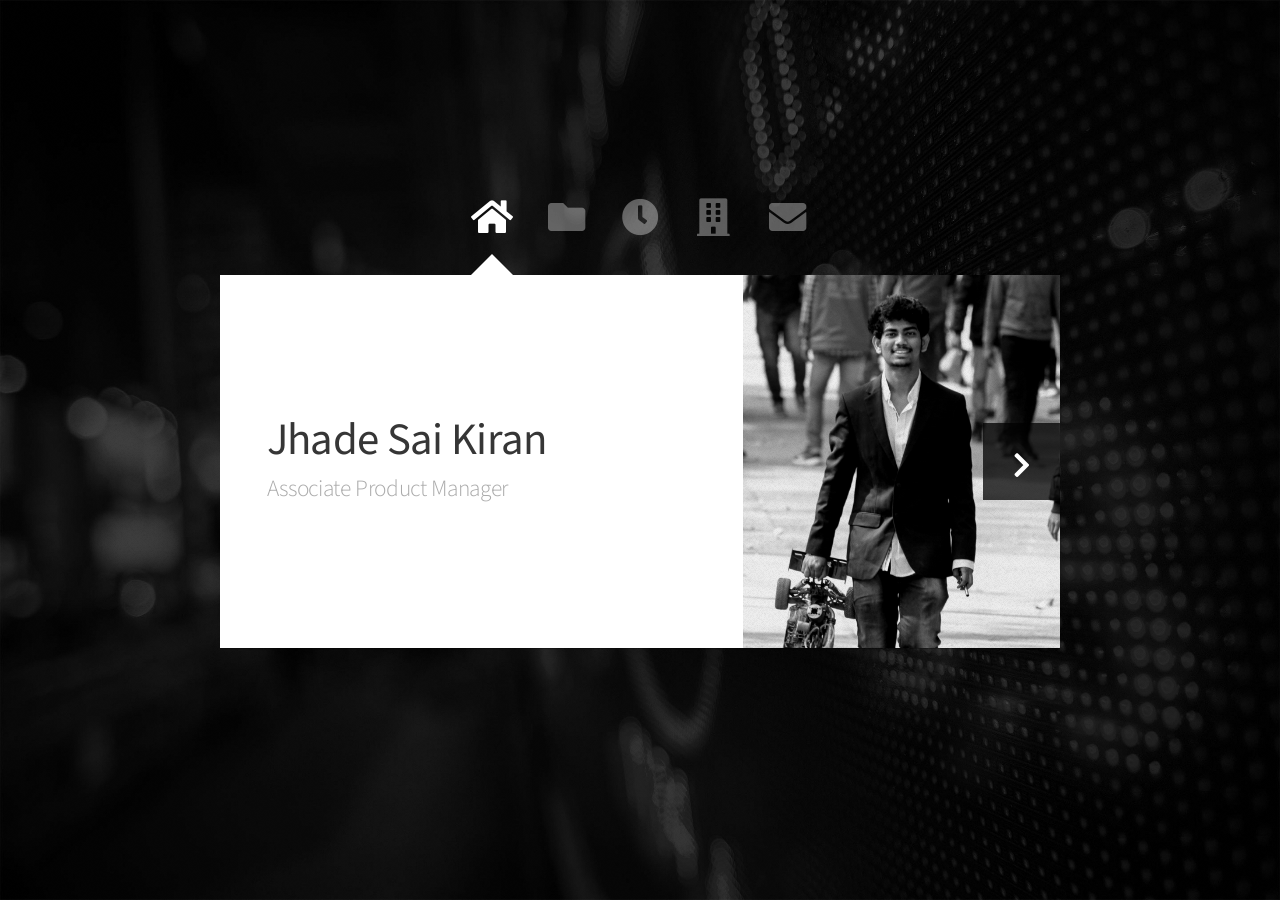
==== commit 9ca8fe6b: "Add files via upload 2.1" ====
--- a/index.html
+++ b/index.html
@@ -21,8 +21,9 @@
 					<nav id="nav">
 						<a href="#" class="icon solid fa-home"><span>Home</span></a>
 						<a href="#work" class="icon solid fa-folder"><span>Work</span></a>
+						<a href="#experience" class="icon solid fa-clock"><span>Experience</span></a>
+						<a href="#education" class="icon solid fa-building"><span>Education</span></a>
 						<a href="#contact" class="icon solid fa-envelope"><span>Contact</span></a>
-						<a href="https://www.linkedin.com/in/jhade-sai-kiran-68e/" class="icon brands fa-linkedin"><span>Twitter</span></a>
 					</nav>
 
 				<!-- Main -->
@@ -36,86 +37,127 @@
 								</header>
 								<a href="#work" class="jumplink pic">
 									<span class="arrow icon solid fa-chevron-right"><span>See my work</span></span>
-									<img src="images/myself.jpeg" alt="" />
+									<img src="images/newprofile.jpeg" alt="" />
 								</a>
 							</article>
 
 						<!-- Work -->
-							<article id="work" class="panel">
+							<article id="work" class="panel work">
 								<header>
 									<h2>Work</h2>
 								</header>
 								<p>
 									These are few works that i have done.
 								</p>
-								<section>
-									<div class="row">
-										<div class="col-4 col-6-medium col-12-small">
-											<a href="#" class="image fit"><img src="images/pic01.jpg" alt=""></a>
-										</div>
-										<div class="col-4 col-6-medium col-12-small">
-											<a href="#" class="image fit"><img src="images/pic02.jpg" alt=""></a>
-										</div>
-										<div class="col-4 col-6-medium col-12-small">
-											<a href="#" class="image fit"><img src="images/pic03.jpg" alt=""></a>
-										</div>
-										<div class="col-4 col-6-medium col-12-small">
-											<a href="#" class="image fit"><img src="images/pic04.jpg" alt=""></a>
-										</div>
-										<div class="col-4 col-6-medium col-12-small">
-											<a href="#" class="image fit"><img src="images/pic05.jpg" alt=""></a>
-										</div>
-										<div class="col-4 col-6-medium col-12-small">
-											<a href="#" class="image fit"><img src="images/pic06.jpg" alt=""></a>
-										</div>
-										<div class="col-4 col-6-medium col-12-small">
-											<a href="#" class="image fit"><img src="images/pic07.jpg" alt=""></a>
-										</div>
-										<div class="col-4 col-6-medium col-12-small">
-											<a href="#" class="image fit"><img src="images/pic08.jpg" alt=""></a>
-										</div>
-										<div class="col-4 col-6-medium col-12-small">
-											<a href="#" class="image fit"><img src="images/pic09.jpg" alt=""></a>
-										</div>
-										<div class="col-4 col-6-medium col-12-small">
-											<a href="#" class="image fit"><img src="images/pic10.jpg" alt=""></a>
-										</div>
-										<div class="col-4 col-6-medium col-12-small">
-											<a href="#" class="image fit"><img src="images/pic11.jpg" alt=""></a>
-										</div>
-										<div class="col-4 col-6-medium col-12-small">
-											<a href="#" class="image fit"><img src="images/pic12.jpg" alt=""></a>
-										</div>
-									</div>
-								</section>
+								
 							</article>
+
+						<!-- Experience -->
+						<article id="experience" class="panel experience">
+							<header>
+								<h2>Experience</h2>
+							</header>
+							
+							<div class="quollab">
+								<a href="#" class="quollab1" ><img src="images/quollab.jpg" alt=""></a>
+								<h3>Product Manager Intern</h3>
+								<p>* Leveraged UX skills using Figma, Balsamiq to design 3 Product MVPs and Strategies that increase the traction by 40% in the BlueTree E-commerce website.
+									* Created Marketing Funnels and AARRR frameworks that could be applied to increase user conversion rate by 35% by working directly with the Product Management Office 
+									* Lead a team of 6 members to prioritize and do Market research and SWOT Analysis for Product life cycles which made us delivered a 20% reduction in project completion time.</p>
+									<div class="iitflux">
+									  
+									</div> 
+	
+							</div>
+	
+							 <div class="priority">
+								<a href="#" class="priority1" ><img src="images/priority.jpg" alt=""></a>
+								<h3>Product Head, Priority Pulse</h3>
+								<p>* Lead the development of a new B2C SaaS product that enables patients to book, track, Establish video communication with ambulance drivers and hospital doctors to increase the rate of survival.
+									* Performed in-depth market analysis in order to identify potential market opportunities and prioritize them to deliver Product MVP in just 2 months by Leveraging UI/UX Balsamiq Design Skills.
+									* Worked cross-functional teams to complete Project deliverables before deadlines which led to Accomplish Digital Innovation award among 200+ teams in HealthCare Asia MedTech Awards.</p>
+							 </div>
+
+							 <div class="priority">
+								<a href="#" class="priority1" ><img src="images/Cisco.jpg" alt=""></a>
+								<h3>Cisco ThingQbator Internship Program - Project Track</h3>
+								<p>- Lead an entrepreneurial project (TEAM PRIORITY PULSE) to complete its MVP and pitch before
+									angel investors.
+									- Designed, built, and made decisions regarding the strategies as a Business and management head of
+									Team Priority Pulse.
+									- Attain the Excellence in Innovation Certificate as a team under the internship - ThingQbator internship
+									program conducted under Cisco Incubation center.
+									- Designed completely Detailed PRD's by and research leading team members to deliver products on
+									time. Successfully created MVP and defined its success metrics.
+									- Descry the best money-making strategies for the startup and helped the team.</p>
+							 </div>
+
+						</article>
+
+
+						<!-- Education -->
+						<article id="education" class="panel education">
+							<header>
+								<h2>Education</h2>
+							</header>
+
+                         <div class="iitbhu">
+							<a href="#" class="iitbhu1" ><img src="images/iitbhu.jpg" alt=""></a>
+							<h3>Indian Institute of Technology, BHU, Varanasi</h3>
+							<p>Bachelor's of Technology in Mechanical Engineering, 2022</p>
+						        <div class="iitflux">
+                                  
+								</div> 
+
+					    </div>
+
+						 <div class="jnv">
+							<a href="#" class="jnv1" ><img src="images/jnv.jpg" alt=""></a>
+							<h3>Jawahar Navodaya Vidyalaya, SKZR</h3>
+							<p>High School, 2015</p>
+						 </div>
+
+                           <hr/>
+
+						   <header>
+							<h2>Certificates</h2>
+						   </header>
+                         <div class="certi-con">
+                            <div class="flexbox-item-1"><a href="#" class="certiimg" ><img src="images/coursera.jpg" alt=""></a><p> Product Management: Modern Fundamentals</p></div>
+							<div class="flexbox-item-1"><a href="#" class="certiimg" ><img src="images/SCURM.jpg" alt=""></a><p> Product Management: Modern Fundamentals</p></div>
+						</div>	
+						<div class="certi-con">
+							<div class="flexbox-item-1"><a href="#" class="certiimg" ><img src="images/udemy_data.jpg" alt=""></a><p> Product Management: Modern Fundamentals</p></div>
+							<div class="flexbox-item-1"><a href="#" class="certiimg" ><img src="images/udemy_SQL.jpg" alt=""></a><p> Product Management: Modern Fundamentals</p></div>
+						 </div>
+						</article>
+
+
+
+
+
+
+
 
 						<!-- Contact -->
 							<article id="contact" class="panel">
 								<header>
 									<h2>Contact Me</h2>
 								</header>
-								<form action="#" method="post">
-									<div>
-										<div class="row">
-											<div class="col-6 col-12-medium">
-												<input type="text" name="name" placeholder="Name" />
-											</div>
-											<div class="col-6 col-12-medium">
-												<input type="text" name="email" placeholder="Email" />
-											</div>
-											<div class="col-12">
-												<input type="text" name="subject" placeholder="Subject" />
-											</div>
-											<div class="col-12">
-												<textarea name="message" placeholder="Message" rows="6"></textarea>
-											</div>
-											<div class="col-12">
-												<input type="submit" value="Send Message" />
-											</div>
-										</div>
-									</div>
-								</form>
+								<a href="https://www.linkedin.com/in/jhade-sai-kiran-68e/" class="icon brands fa-linkedin"><span></span>
+								 <h4> linkedin</h4>
+								 <p> https://www.linkedin.com/in/jhade-sai-kiran-68e/</p>
+								 </a> 
+
+								<a href="https://www.linkedin.com/in/jhade-sai-kiran-68e/" class="icon solid fa-envelope"><span> </span>
+									<h4> Gmail</h4>
+									<p>saikiran.jhade@gmail.com</p>
+								</a> 
+								
+								<a href="https://www.instagram.com/jhade_saikiran/" class="icon brands fa-instagram"><span> </span>
+									<h4> Instagram</h4>
+									<p>https://www.instagram.com/jhade_saikiran/</p>
+								</a> 
 							</article>
 
 					</div>
--- a/assets/css/main.css
+++ b/assets/css/main.css
@@ -2063,6 +2063,7 @@
   width: 100%;
 }
 
+
 #main > .panel.inactive {
   opacity: 0;
 }
@@ -2119,7 +2120,6 @@
 #main > .panel.intro .pic img {
   position: relative;
   display: block;
-  position: absolute;
   top: 0;
   left: 0;
   width: 100%;
@@ -2196,6 +2196,8 @@
   margin: 0.25em 0 0.25em 0;
 }
 
+
+
 @media screen and (max-width: 980px) {
   #main > .panel.intro {
     -moz-flex-direction: column;
@@ -2206,7 +2208,7 @@
   }
 
   #main > .panel.intro .pic {
-    height: 25em;
+    height: 38em;
     width: 100%;
   }
 
@@ -2218,7 +2220,8 @@
 
 @media screen and (max-width: 736px) {
   #main > .panel.intro .pic {
-    height: 20em;
+    height: 35em;
+    
   }
 
   #main > .panel.intro header {
@@ -2230,6 +2233,55 @@
     margin: 0.25em 0 0 0;
   }
 }
+
+/*experience*/
+
+
+#main > .panel.experience .quollab1 img{
+  max-width: 100%;
+  height: 70px;
+}
+
+#main > .panel.experience .priority1 img{
+  max-width: 100%;
+  height: 70px;
+ 
+}
+
+
+
+
+/*education*/
+
+
+#main > .panel.education .iitbhu1 img{
+  max-width: 100%;
+  height: 70px;
+}
+
+#main > .panel.education .iitflux {
+ display: flex;
+}
+
+#main > .panel.education .jnv1 img{
+  max-width: 100%;
+  height: 70px;
+}
+
+#main > .panel.education .certi-con{
+  display: flex;
+}
+
+#main > .panel.education .certi-con .flexbox-item-1{
+  justify-content: center;
+  padding: 0 1rem ;
+}
+
+#main > .panel.education .certi-con img{
+  max-width: 100%;
+  height: 250px;
+}
+
 
 /* Footer */
 
@@ -2278,3 +2330,5 @@
     margin-left: 0.5em;
   }
 }
+
+
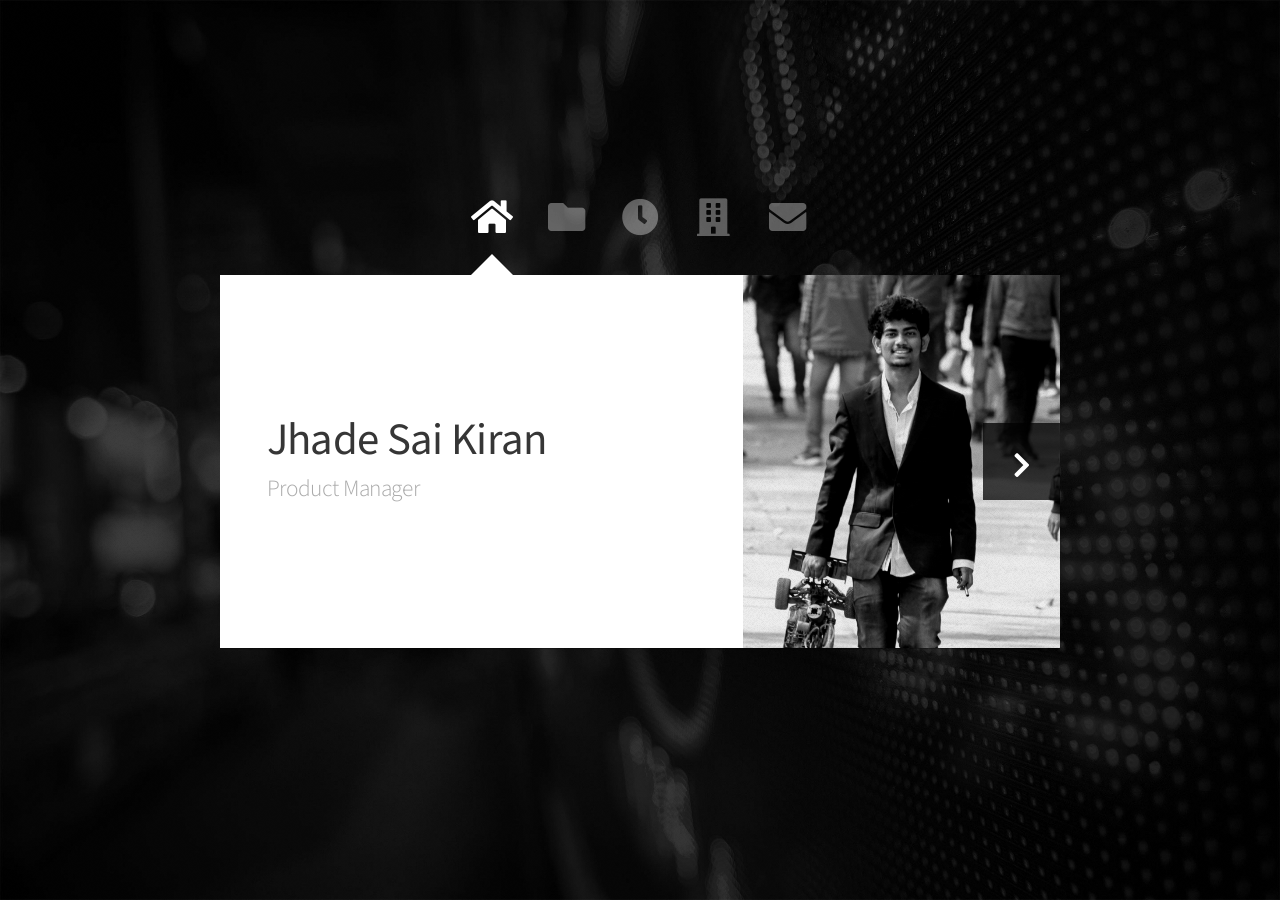
==== commit 8ec7daa9: "Add files via upload added photos in work" ====
--- a/index.html
+++ b/index.html
@@ -1,15 +1,12 @@
 <!DOCTYPE HTML>
-<!--
-	Astral by HTML5 UP
-	html5up.net | @ajlkn
-	Free for personal and commercial use under the CCA 3.0 license (html5up.net/license)
--->
+
 <html>
 	<head>
 		<title>Jhade_Sai_Kiran</title>
 		<meta charset="utf-8" />
 		<meta name="viewport" content="width=device-width, initial-scale=1, user-scalable=no" />
 		<link rel="stylesheet" href="assets/css/main.css" />
+		<link rel="icon" href="/logo.jpeg" />
 		<noscript><link rel="stylesheet" href="assets/css/noscript.css" /></noscript>
 	</head>
 	<body class="is-preload">
@@ -33,7 +30,8 @@
 							<article id="home" class="panel intro">
 								<header>
 									<h1>Jhade Sai Kiran</h1>
-									<p>Associate Product Manager</p>
+									<p>Product Manager</p>
+									
 								</header>
 								<a href="#work" class="jumplink pic">
 									<span class="arrow icon solid fa-chevron-right"><span>See my work</span></span>
@@ -44,11 +42,111 @@
 						<!-- Work -->
 							<article id="work" class="panel work">
 								<header>
-									<h2>Work</h2>
+									<h2>About me</h2>
 								</header>
 								<p>
-									These are few works that i have done.
+									Experience in delivering end-to-end project implementations by using research, creating complete PRD's, Building MVP, defining success metrics through Product designing, brainstorming, and leadership skills simultaneously, with limited resources in fast-paced, changing priorities, and ambiguous Agile environments. Solid project experience in decision-making and negotiations. Excellent communication, problem-solving, conflict/ resolution management, active listening, time management, and interpersonal skills.
+                               
 								</p>
+								
+                                 <p>Here are few works that i have done!</p>
+								<div class="blog">
+                                  <h3>Problem Statement : ZestMoney</h3>
+								  <ul>
+									  <li>You work for a well-resourced startup and build a new dating app in India. Propose a product/feature to the startup’s leadership to increase the number of traction.</li>
+								     <li>Clearly define your goals and your target users. What are the unique characteristics of the targeted audience when considering user demographics?</li>
+                                     <li>Discuss tradeoffs, risks, and metrics for success. Are there cases when metrics might be misleading? For instance, when might several people match be a misleading metric?</li>
+								 </ul>
+                                  <div class="blog-carousel">
+                                   
+										
+											<img src="images/zest/Zest_Money_page-0001.jpg" alt="zest" />
+											<img src="images/zest/Zest_Money_page-0002.jpg" alt="zest" />
+											<img src="images/zest/Zest_Money_page-0003.jpg" alt="zest" />
+											<img src="images/zest/Zest_Money_page-0004.jpg" alt="zest" />
+											<img src="images/zest/Zest_Money_page-0005.jpg" alt="zest" />
+										
+									
+								  </div> 
+								</div>
+
+								<hr/>
+                                 
+								<div class="blog">
+									<h3>Problem Statement : Hilabs</h3>
+									<ul>
+										<li>HiLabs healthcare-focused artificial Intelligence (AI) solutions automatically detect data errors without human knowledge or input. It is a rare fusion of AI, big data, and medical ontologies. HiLabs has multiple products, and each product addresses various use cases. It offers services and products to different healthcare agencies. The applicant is expected to create a user application for the same.
+										</li>
+									   
+								   </ul>
+									<div class="blog-carousel">
+									 
+											  <img src="images/hilabs/JhadeSaiKiran_18135048_IITBHU (2)_page-0001.jpg" alt="zest" />
+											  <img src="images/hilabs/JhadeSaiKiran_18135048_IITBHU (2)_page-0002.jpg" alt="zest" />
+											  <img src="images/hilabs/JhadeSaiKiran_18135048_IITBHU (2)_page-0003.jpg" alt="zest" />
+											  <img src="images/hilabs/JhadeSaiKiran_18135048_IITBHU (2)_page-0004.jpg" alt="zest" />
+											  <img src="images/hilabs/JhadeSaiKiran_18135048_IITBHU (2)_page-0005.jpg" alt="zest" />
+											  <img src="images/hilabs/JhadeSaiKiran_18135048_IITBHU (2)_page-0006.jpg" alt="zest" />
+											  <img src="images/hilabs/JhadeSaiKiran_18135048_IITBHU (2)_page-0007.jpg" alt="zest" />
+										
+									</div> 
+								  </div>
+
+                                 <hr/>
+
+
+								  <div class="blog">
+									<h3>Problem Statement : Flipkart</h3>
+									<ul>
+										<li>Choose the product offered by ANY of our partner hiring companies</li>
+									   <li>Identify a problem with the chosen product</li>
+                                        <li> Think about how you would solve the problem?</li>
+                                        <li>Think of how you will measure the success of your solution?</li>
+                                         <li>Keep in mind the impact of your solution on adjacent areas of the product, if any?</li>
+										 <li>Do think of the reasons your proposed solution can fail and plan for how you can mitigate those risks.</li>
+								   </ul>
+									<div class="blog-carousel">
+									 
+											  <img src="images/flipkart/PriorityPulse (2)_page-0001.jpg" alt="zest" />
+											  <img src="images/flipkart/PriorityPulse (2)_page-0002.jpg" alt="zest" />
+											  <img src="images/flipkart/PriorityPulse (2)_page-0003.jpg" alt="zest" />
+											  <img src="images/flipkart/PriorityPulse (2)_page-0004.jpg" alt="zest" />
+											  <img src="images/flipkart/PriorityPulse (2)_page-0005.jpg" alt="zest" />
+											  <img src="images/flipkart/PriorityPulse (2)_page-0006.jpg" alt="zest" />
+											  <img src="images/flipkart/PriorityPulse (2)_page-0007.jpg" alt="zest" />
+											  <img src="images/flipkart/PriorityPulse (2)_page-0008.jpg" alt="zest" />
+										
+									</div> 
+								  </div>
+ 
+
+								  <hr/>
+
+								  <div class="blog">
+									<h3>Problem Statement : Pluralsight</h3>
+									<ul>
+										<li>Have a PM mindset, have a glance at the info page here (https://www.pluralsight.com/pricing/), Recommend changes in this page that need to
+											be done to educate users regarding payment modes. Think on a tile or infobox or any change which would
+											make the user understand the real problem.</li>
+									   <li>Use a Debit during the signup process, see the error code! Provide a solution for users which will also be
+										compatible with merchants processing time to companies. In case, if you didn’t face any error, ignore this
+										and try with credit as mentioned below ( follow step 3).</li>
+                                        <li> Do with Credit or by adding Credit/Debit in Paypal individually, face some minimal errors, provide a
+											solution for that ref. error code.
+											</li>
+                                    
+								   </ul>
+									<div class="blog-carousel">
+									
+											  <img src="images/pluralsight/jhadesaikiran_Pluralsight_page-0001.jpg" alt="zest" />
+											  <img src="images/pluralsight/jhadesaikiran_Pluralsight_page-0002.jpg" alt="zest" />
+											  <img src="images/pluralsight/jhadesaikiran_Pluralsight_page-0003.jpg" alt="zest" />
+											  <img src="images/pluralsight/jhadesaikiran_Pluralsight_page-0004.jpg" alt="zest" />
+											  <img src="images/pluralsight/jhadesaikiran_Pluralsight_page-0005.jpg" alt="zest" />
+									
+									</div> 
+								  </div>
+
 								
 							</article>
 
@@ -61,35 +159,41 @@
 							<div class="quollab">
 								<a href="#" class="quollab1" ><img src="images/quollab.jpg" alt=""></a>
 								<h3>Product Manager Intern</h3>
-								<p>* Leveraged UX skills using Figma, Balsamiq to design 3 Product MVPs and Strategies that increase the traction by 40% in the BlueTree E-commerce website.
-									* Created Marketing Funnels and AARRR frameworks that could be applied to increase user conversion rate by 35% by working directly with the Product Management Office 
-									* Lead a team of 6 members to prioritize and do Market research and SWOT Analysis for Product life cycles which made us delivered a 20% reduction in project completion time.</p>
-									<div class="iitflux">
-									  
-									</div> 
+								<ul>
+									<li>Leveraged UX skills using Figma, Balsamiq to design 3 Product MVPs and Strategies that increase the traction by 40% in the BlueTree E-commerce website.</li>	
+									<li>Created Marketing Funnels and AARRR frameworks that could be applied to increase user conversion rate by 35% by working directly with the Product Management Office </li>
+									<li>Lead a team of 6 members to prioritize and do Market research and SWOT Analysis for Product life cycles which made us delivered a 20% reduction in project completion time.</li>
+								</ul>
+								
+									
 	
 							</div>
 	
 							 <div class="priority">
 								<a href="#" class="priority1" ><img src="images/priority.jpg" alt=""></a>
 								<h3>Product Head, Priority Pulse</h3>
-								<p>* Lead the development of a new B2C SaaS product that enables patients to book, track, Establish video communication with ambulance drivers and hospital doctors to increase the rate of survival.
-									* Performed in-depth market analysis in order to identify potential market opportunities and prioritize them to deliver Product MVP in just 2 months by Leveraging UI/UX Balsamiq Design Skills.
-									* Worked cross-functional teams to complete Project deliverables before deadlines which led to Accomplish Digital Innovation award among 200+ teams in HealthCare Asia MedTech Awards.</p>
+								<ul>
+									<li>Lead the development of a new B2C SaaS product that enables patients to book, track, Establish video communication with ambulance drivers and hospital doctors to increase the rate of survival.</li>
+								    <li>Performed in-depth market analysis in order to identify potential market opportunities and prioritize them to deliver Product MVP in just 2 months by Leveraging UI/UX Balsamiq Design Skills.</li>
+                                    <li>Worked cross-functional teams to complete Project deliverables before deadlines which led to Accomplish Digital Innovation award among 200+ teams in HealthCare Asia MedTech Awards.</li>
+								</ul>
 							 </div>
 
 							 <div class="priority">
 								<a href="#" class="priority1" ><img src="images/Cisco.jpg" alt=""></a>
 								<h3>Cisco ThingQbator Internship Program - Project Track</h3>
-								<p>- Lead an entrepreneurial project (TEAM PRIORITY PULSE) to complete its MVP and pitch before
-									angel investors.
-									- Designed, built, and made decisions regarding the strategies as a Business and management head of
-									Team Priority Pulse.
-									- Attain the Excellence in Innovation Certificate as a team under the internship - ThingQbator internship
-									program conducted under Cisco Incubation center.
-									- Designed completely Detailed PRD's by and research leading team members to deliver products on
-									time. Successfully created MVP and defined its success metrics.
-									- Descry the best money-making strategies for the startup and helped the team.</p>
+								<ul>
+									<li>Lead an entrepreneurial project (TEAM PRIORITY PULSE) to complete its MVP and pitch before
+										angel investors.</li>
+									<li>Designed, built, and made decisions regarding the strategies as a Business and management head of
+										Team Priority Pulse.</li>
+                                    <li>Attain the Excellence in Innovation Certificate as a team under the internship - ThingQbator internship
+										program conducted under Cisco Incubation center.</li>
+                                    <li>Designed completely Detailed PRD's by and research leading team members to deliver products on
+										time. Successfully created MVP and defined its success metrics.</li>
+                                    <li>Descry the best money-making strategies for the startup and helped the team.</li>
+								</ul>
+							
 							 </div>
 
 						</article>
@@ -122,21 +226,15 @@
 						   <header>
 							<h2>Certificates</h2>
 						   </header>
-                         <div class="certi-con">
-                            <div class="flexbox-item-1"><a href="#" class="certiimg" ><img src="images/coursera.jpg" alt=""></a><p> Product Management: Modern Fundamentals</p></div>
-							<div class="flexbox-item-1"><a href="#" class="certiimg" ><img src="images/SCURM.jpg" alt=""></a><p> Product Management: Modern Fundamentals</p></div>
+                        <div class="certi-con">
+                            <div class="flexbox-item-1"><a href="#" class="certiimg" ><img src="images/coursera.jpg" alt=""></a><p> Product Management: Modern Fundamentals : Coursera</p></div>
+							<div class="flexbox-item-1"><a href="#" class="certiimg" ><img src="images/SCURM.jpg" alt=""></a><p> Scrum Fundamentals Certified(SFC) : VMEdu Inc.</p></div>
 						</div>	
 						<div class="certi-con">
-							<div class="flexbox-item-1"><a href="#" class="certiimg" ><img src="images/udemy_data.jpg" alt=""></a><p> Product Management: Modern Fundamentals</p></div>
-							<div class="flexbox-item-1"><a href="#" class="certiimg" ><img src="images/udemy_SQL.jpg" alt=""></a><p> Product Management: Modern Fundamentals</p></div>
-						 </div>
+							<div class="flexbox-item-1"><a href="#" class="certiimg" ><img src="images/udemy_data.jpg" alt=""></a><p> Learning Python for Data Analysis and Visualization : Udemy</p></div>
+							<div class="flexbox-item-1"><a href="#" class="certiimg" ><img src="images/udemy_SQL.jpg" alt=""></a><p> The Complete SQL Bootcamp 2021 : Udemy</p></div>
+						</div>
 						</article>
-
-
-
-
-
-
 
 
 						<!-- Contact -->
--- a/assets/css/main.css
+++ b/assets/css/main.css
@@ -2234,6 +2234,22 @@
   }
 }
 
+
+/*work*/
+
+#main > .panel.work .blog img{
+  max-width: 100%;
+  padding-bottom: 2px;
+  border: #000;
+}
+
+#main > .panel.work .blog li{
+  font-size: medium;
+  font-weight: 400;
+}
+
+
+
 /*experience*/
 
 
@@ -2251,6 +2267,8 @@
 
 
 
+
+
 /*education*/
 
 
@@ -2282,6 +2300,11 @@
   height: 250px;
 }
 
+@media screen and (max-width: 980px){
+#main > .panel.education .certi-con{
+display: table-row;
+}
+}
 
 /* Footer */
 
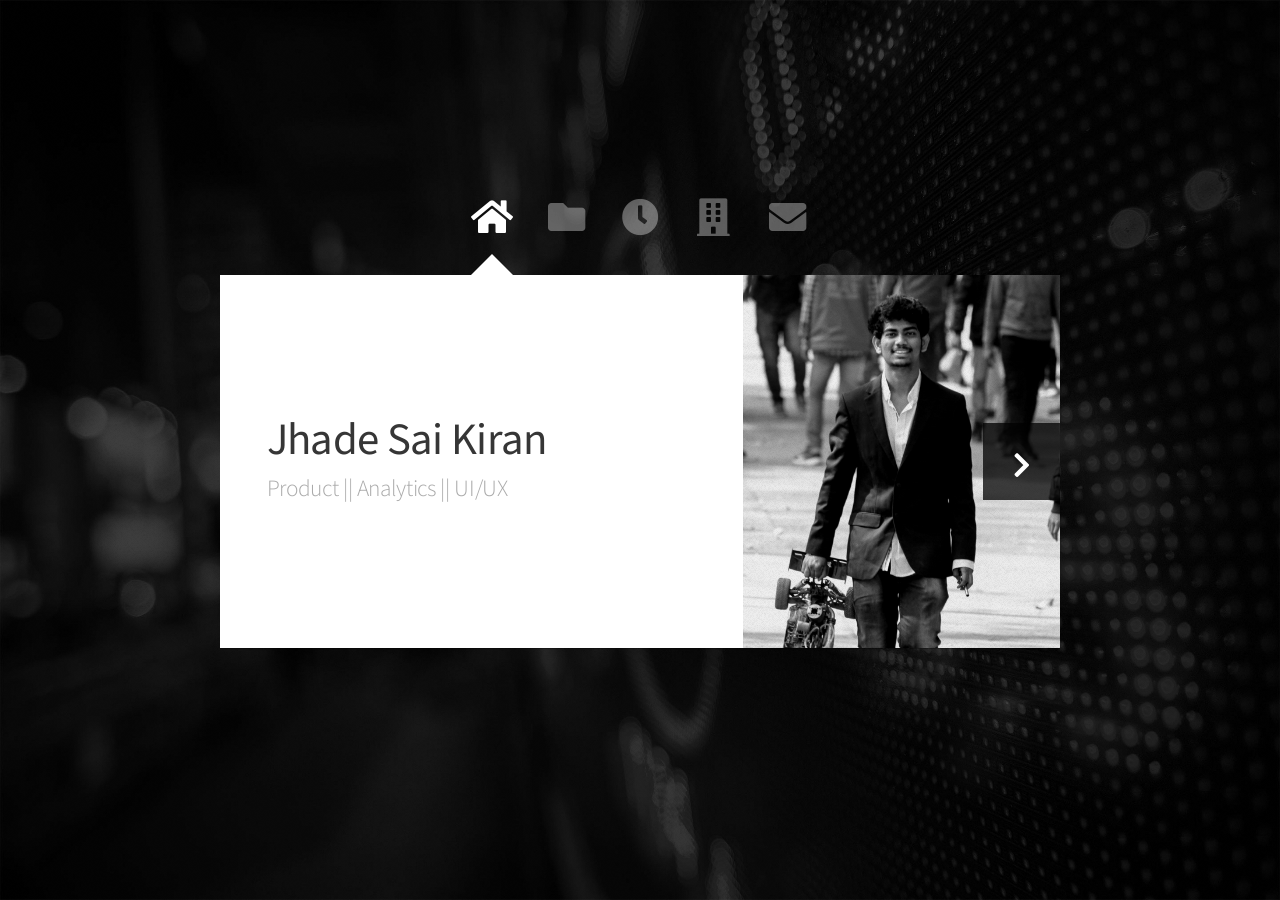
==== commit f8b11460: "Update index.html" ====
--- a/index.html
+++ b/index.html
@@ -30,7 +30,7 @@
 							<article id="home" class="panel intro">
 								<header>
 									<h1>Jhade Sai Kiran</h1>
-									<p>Product Manager</p>
+									<p>Product || Analytics || UI/UX</p>
 									
 								</header>
 								<a href="#work" class="jumplink pic">
@@ -277,4 +277,4 @@
 			<script src="assets/js/main.js"></script>
 
 	</body>
-</html>+</html>
